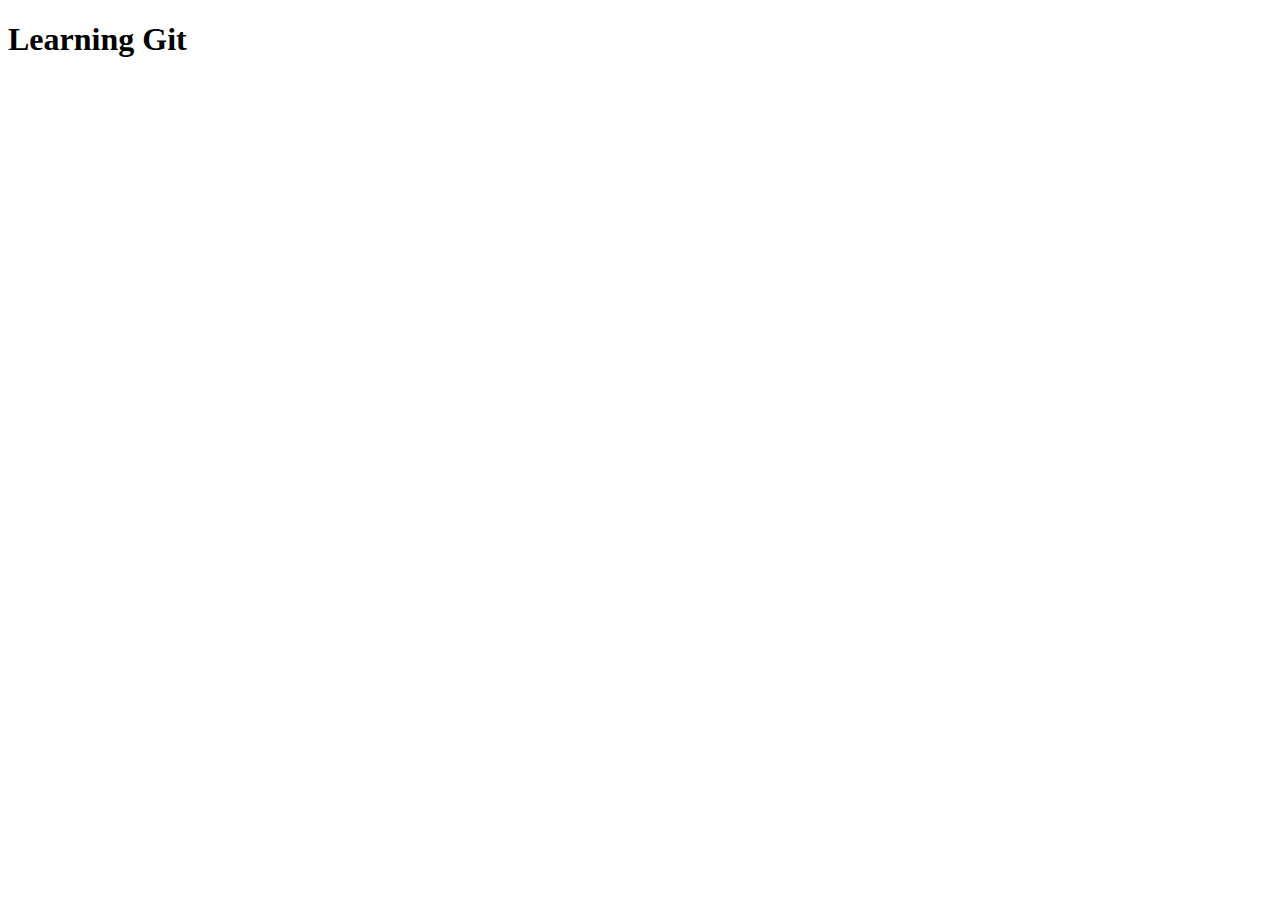
==== index.html @ c5df5483 "index2.html to index.html" ====
<!DOCTYPE html>
<html lang="en">

<head>
    <meta charset="UTF-8">
    <meta name="viewport" content="width=device-width, initial-scale=1.0">
    <title>Document</title>
</head>

<body>
    <h1>Learning Git</h1>
</body>

</html>
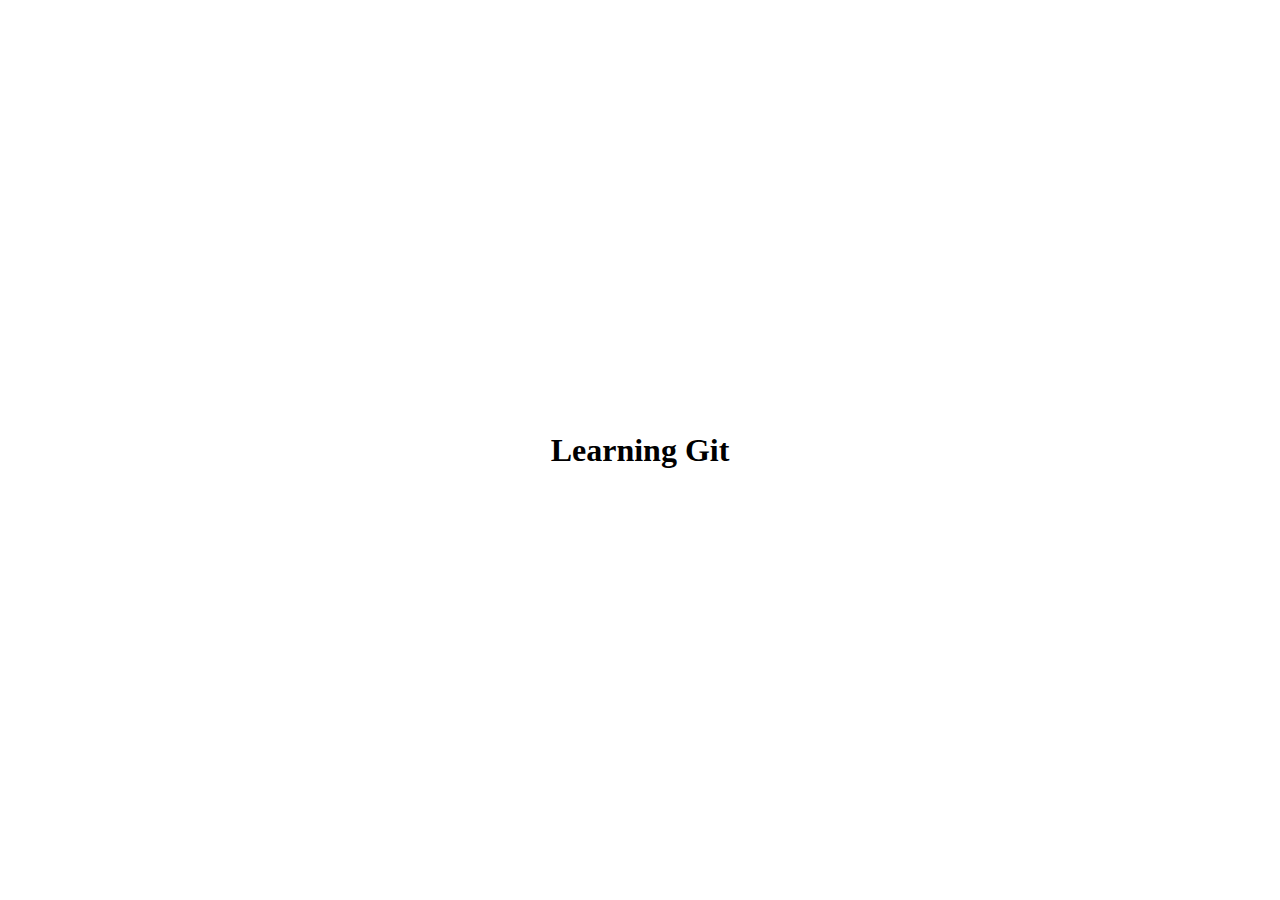
==== commit 6d566c7e: "made text to center" ====
--- a/index.html
+++ b/index.html
@@ -5,6 +5,7 @@
     <meta charset="UTF-8">
     <meta name="viewport" content="width=device-width, initial-scale=1.0">
     <title>Document</title>
+    <link rel="stylesheet" href="style.css">
 </head>
 
 <body>
--- a/style.css
+++ b/style.css
@@ -0,0 +1,15 @@
+* {
+    box-sizing: border-box;
+    margin: 0;
+    border: 0;
+}
+
+body {
+    font-family: cursive;
+    height: 100vh;
+    width: 100%;
+    /* background-color: rgb(255, 255, 0); */
+    display: flex;
+    align-items: center;
+    justify-content: center;
+}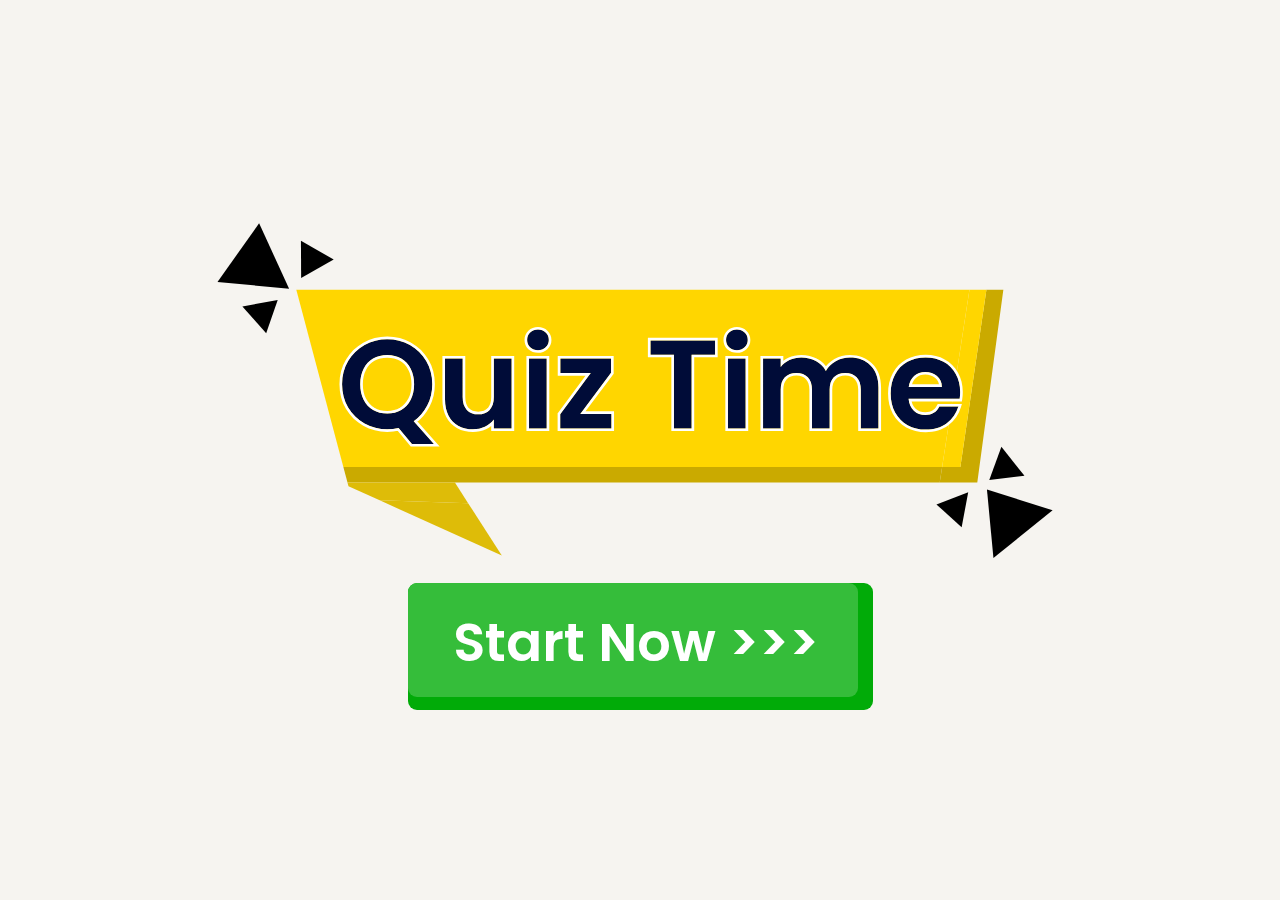
==== commit f238f04f: "Changed into Quiz App" ====
--- a/index.html
+++ b/index.html
@@ -6,10 +6,24 @@
     <meta name="viewport" content="width=device-width, initial-scale=1.0">
     <title>Document</title>
     <link rel="stylesheet" href="style.css">
+    <script src="script.js" defer></script>
+    <link rel="preconnect" href="https://fonts.googleapis.com">
+    <link rel="preconnect" href="https://fonts.gstatic.com" crossorigin>
+    <link
+        href="https://fonts.googleapis.com/css2?family=Poppins:ital,wght@0,100;0,200;0,300;0,400;0,500;0,600;0,700;0,800;0,900;1,100;1,200;1,300;1,400;1,500;1,600;1,700;1,800;1,900&display=swap"
+        rel="stylesheet">
 </head>
 
 <body>
-    <h1>Learning Git</h1>
+    <div class="images">
+        <img class="img" src="./images/Group 4 (1).svg" alt="Quiz-Time">
+        <div class="button" id="button-click">
+            <img class="box1" src="./images/Rectangle 6.svg" alt="">
+            <img class="box2" src="./images/Rectangle 5.svg" alt="">
+            <h1>Start Now >>></h1>
+        </div>
+    </div>
+
 </body>
 
 </html>--- a/style.css
+++ b/style.css
@@ -5,11 +5,62 @@
 }
 
 body {
-    font-family: cursive;
+    font-family: 'Poppins';
     height: 100vh;
     width: 100%;
-    /* background-color: rgb(255, 255, 0); */
+    background-color: #F6F4F0;
     display: flex;
     align-items: center;
     justify-content: center;
+}
+
+.images {
+    display: flex;
+    flex-direction: column;
+}
+
+.img {
+    max-width: 860px;
+    min-height: 360px;
+    transform: scale(1);
+    animation: highlight 1s infinite alternate;
+}
+
+@keyframes highlight {
+    100% {
+        transform: scale(1.05);
+    }
+}
+
+.button {
+    cursor: pointer;
+    margin: auto;
+    margin-top: 5px;
+    width: 465px;
+    height: 100px;
+    position: relative;
+}
+
+.button .box1 {
+    position: absolute;
+    z-index: 5;
+    width: 465px;
+}
+
+.button .box2 {
+    position: absolute;
+    z-index: 6;
+    width: 450px;
+}
+
+.button h1 {
+    position: absolute;
+    z-index: 7;
+    top: 20px;
+    left: 45px;
+    width: 450px;
+    display: block;
+    color: white;
+    font-size: 53px;
+    font-weight: 600;
 }